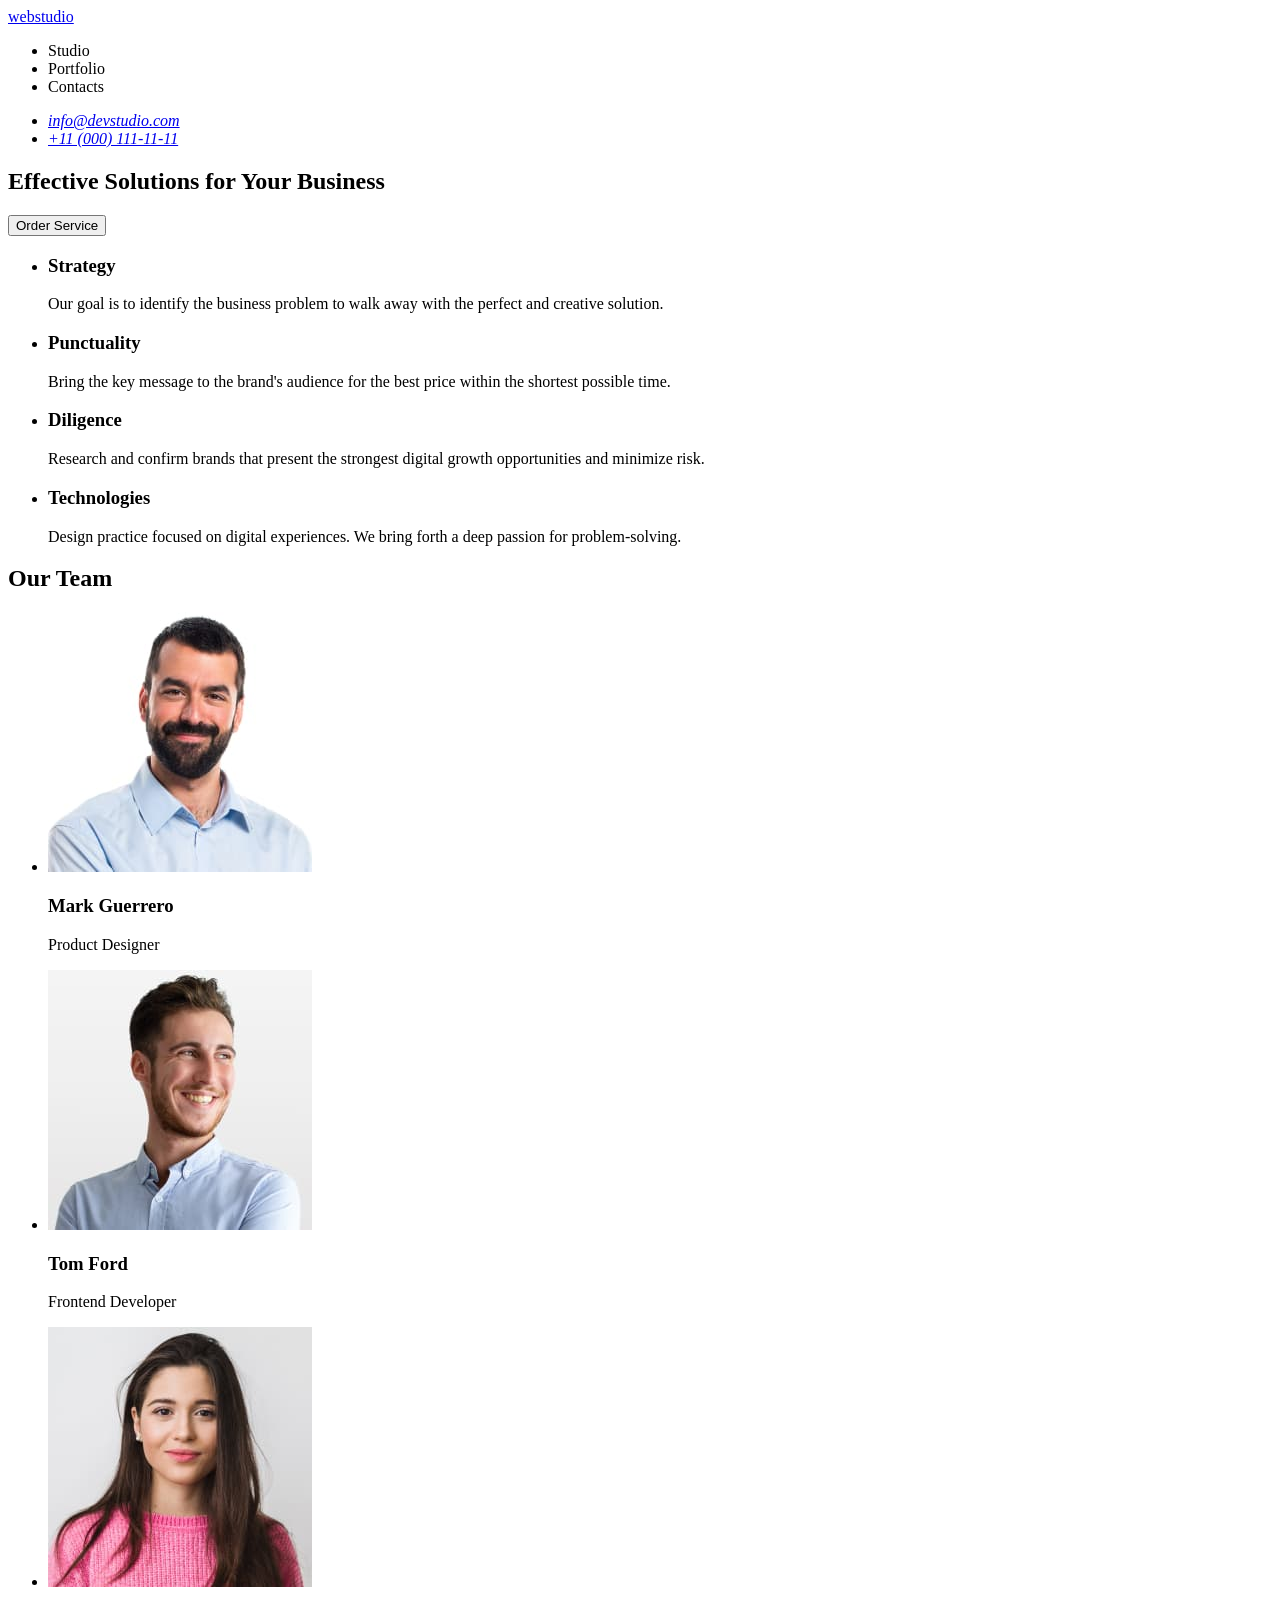
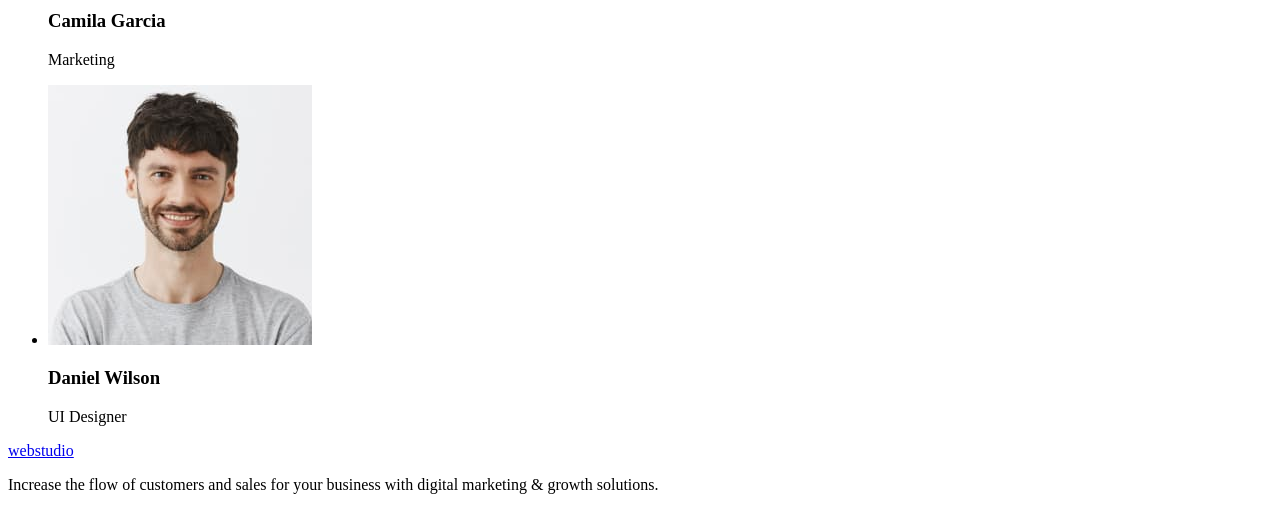
==== index.html @ 3b2b5842 "add href" ====
<!DOCTYPE html>
<html lang="en">
  <head>
    <meta charset="UTF-8" />
    <meta name="viewport" content="width=device-width, initial-scale=1.0" />
    <title>Document</title>
  </head>
  <body>
    <header>
      <nav>
        <a href="href=./index.html">webstudio</a>
        <ul>
          <li>Studio</li>
          <li>Portfolio</li>
          <li>Contacts</li>
        </ul>
      </nav>

      <address>
        <ul>
          <li><a href="mailto:info@devstudio.com">info@devstudio.com</a></li>
          <li>
            <a href="tel:+110001111111">+11 (000) 111-11-11</a>
          </li>
        </ul>
      </address>
    </header>

    <main>
      <section>
        <h1>Effective Solutions for Your Business</h1>
        <button type="button">Order Service</button>
      </section>

      <section>
        <h2 hidden>Our benefits</h2>
        <ul>
          <li>
            <h3>Strategy</h3>
            <p>
              Our goal is to identify the business problem to walk away with the
              perfect and creative solution.
            </p>
          </li>
          <li>
            <h3>Punctuality</h3>
            <p>
              Bring the key message to the brand's audience for the best price
              within the shortest possible time.
            </p>
          </li>
          <li>
            <h3>Diligence</h3>
            <p>
              Research and confirm brands that present the strongest digital
              growth opportunities and minimize risk.
            </p>
          </li>
          <li>
            <h3>Technologies</h3>
            <p>
              Design practice focused on digital experiences. We bring forth a
              deep passion for problem-solving.
            </p>
          </li>
        </ul>
      </section>

      <section>
        <h2>Our Team</h2>
        <ul>
          <li>
            <img
              src="./images/team/man-in-shirt.jpg"
              alt="designer"
              width="264" />
            <h3>Mark Guerrero</h3>
            <p>Product Designer</p>
          </li>
          <li>
            <img
              src="./images/team/smiling-man.jpg"
              alt="developer"
              width="264" />
            <h3>Tom Ford</h3>
            <p>Frontend Developer</p>
          </li>
          <li>
            <img src="./images/team/woman.jpg" alt="marketer" width="264" />
            <h3>Camila Garcia</h3>
            <p>Marketing</p>
          </li>
          <li>
            <img
              src="./images/team/man-in-t-shirt.jpg"
              alt="designer"
              width="264" />
            <h3>Daniel Wilson</h3>
            <p>UI Designer</p>
          </li>
        </ul>
      </section>
    </main>

    <footer>
      <a href="href=./index.html">webstudio</a>
      <p>
        Increase the flow of customers and sales for your business with digital
        marketing & growth solutions.
      </p>
    </footer>
  </body>
</html>
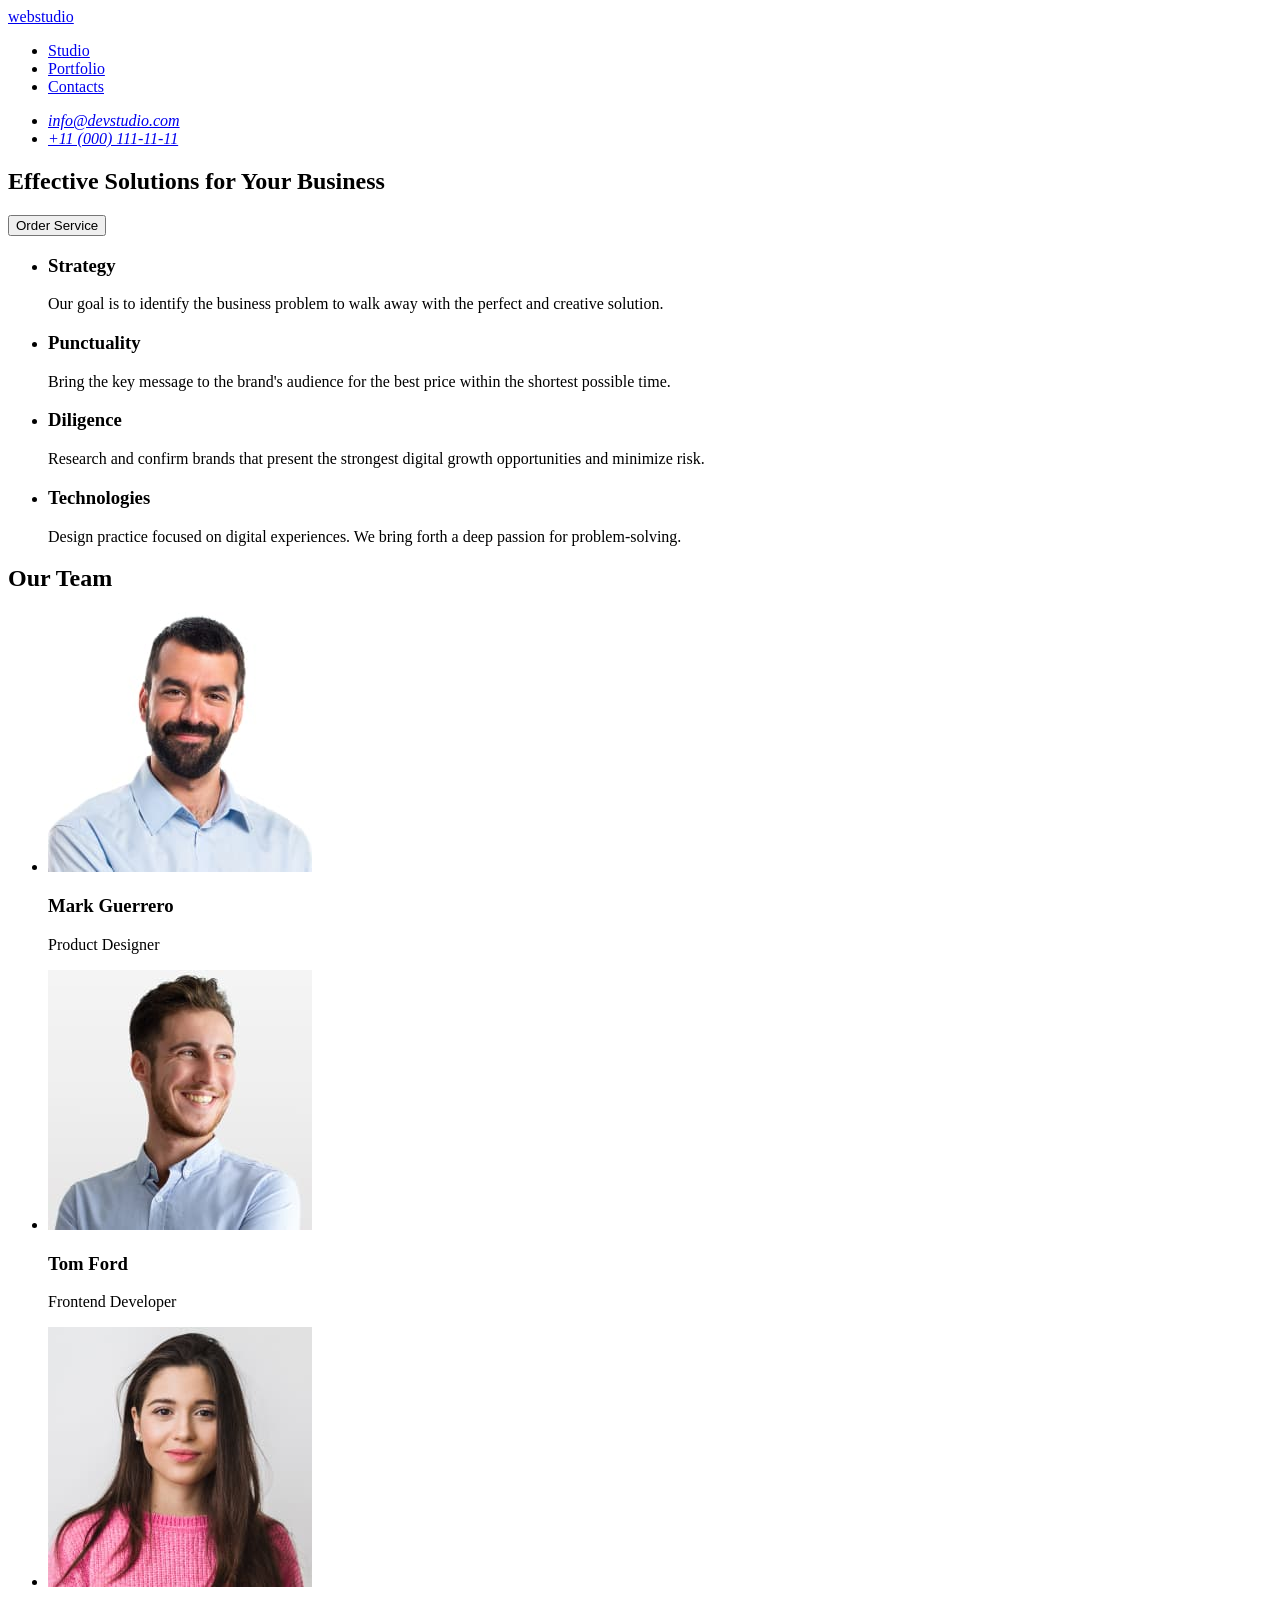
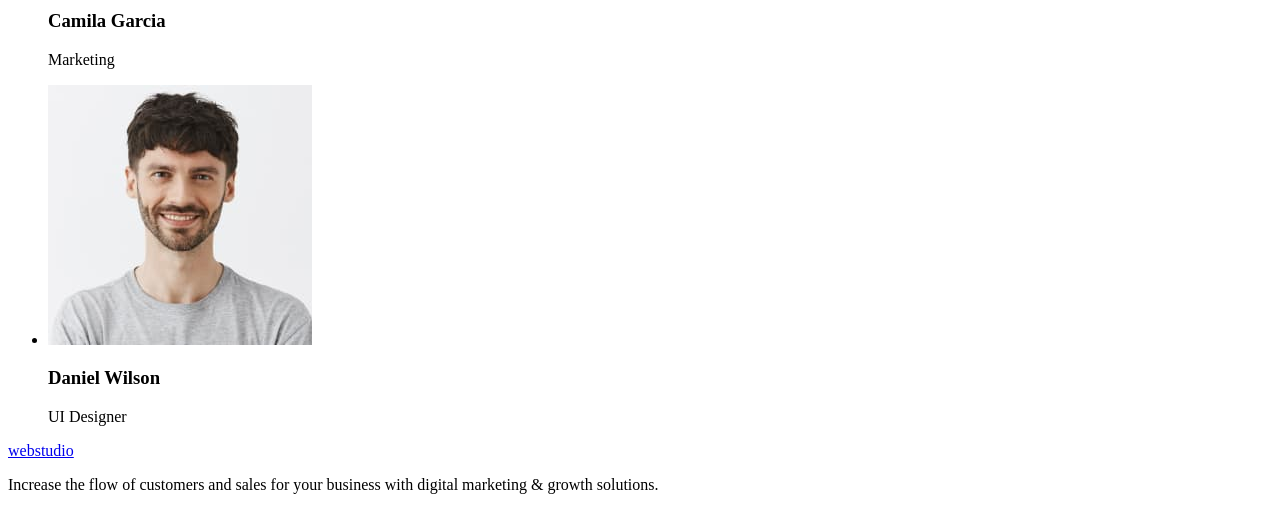
==== commit 5f0ba3e3: "add nav , address" ====
--- a/index.html
+++ b/index.html
@@ -10,9 +10,9 @@
       <nav>
         <a href="href=./index.html">webstudio</a>
         <ul>
-          <li>Studio</li>
-          <li>Portfolio</li>
-          <li>Contacts</li>
+          <li><a href="#">Studio</a></li>
+          <li><a href="#">Portfolio</a></li>
+          <li><a href="#">Contacts</a></li>
         </ul>
       </nav>
 
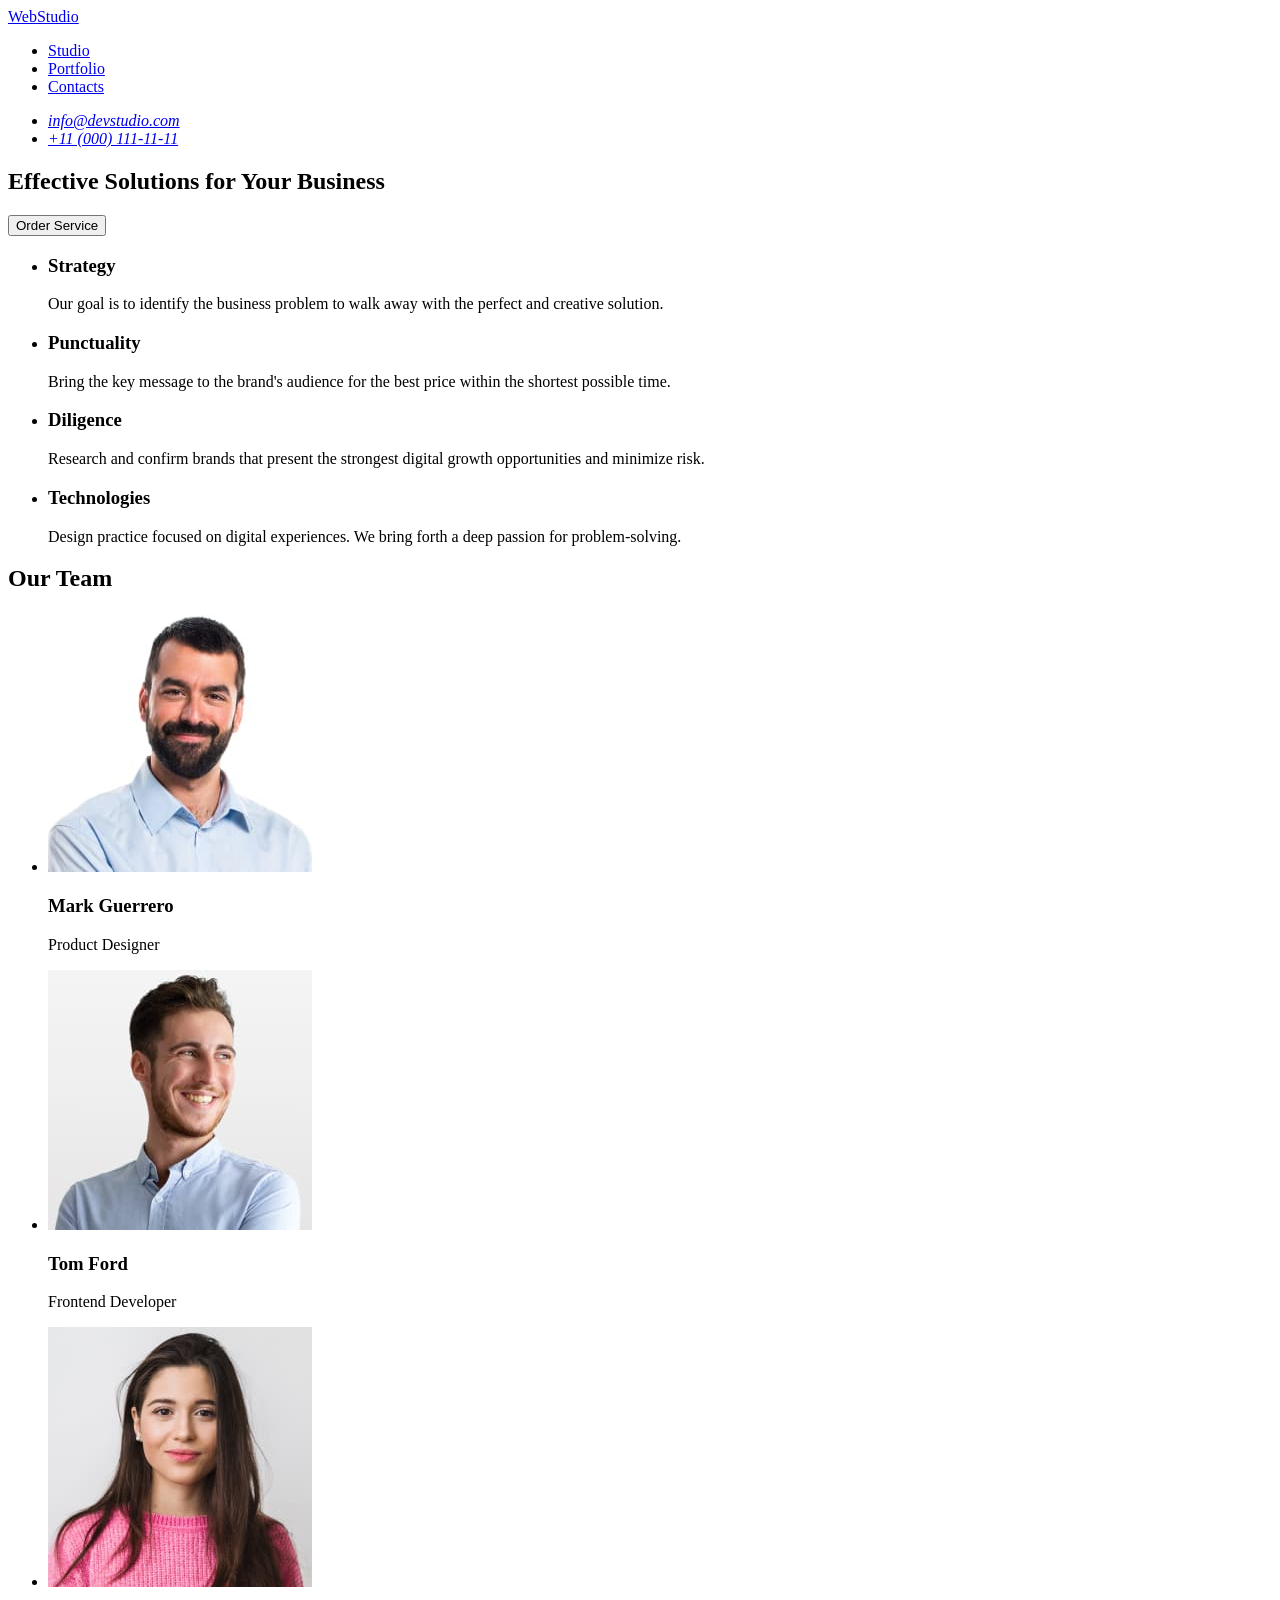
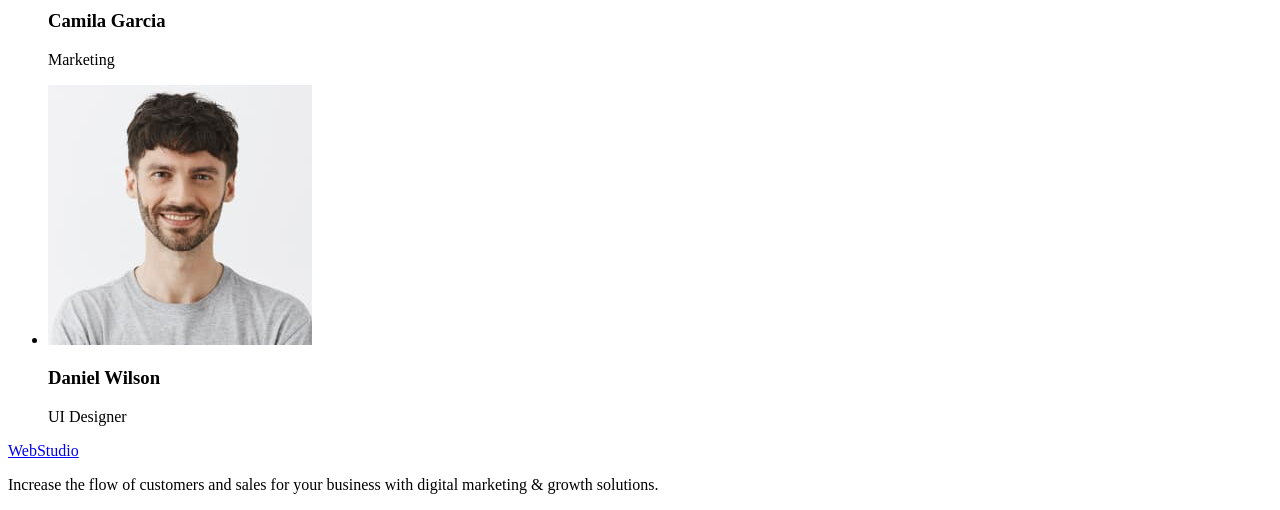
==== commit e5854964: "rework logo" ====
--- a/index.html
+++ b/index.html
@@ -8,7 +8,7 @@
   <body>
     <header>
       <nav>
-        <a href="href=./index.html">webstudio</a>
+        <a href="href=./index.html">WebStudio</a>
         <ul>
           <li><a href="#">Studio</a></li>
           <li><a href="#">Portfolio</a></li>
@@ -103,7 +103,7 @@
     </main>
 
     <footer>
-      <a href="href=./index.html">webstudio</a>
+      <a href="href=./index.html">WebStudio</a>
       <p>
         Increase the flow of customers and sales for your business with digital
         marketing & growth solutions.
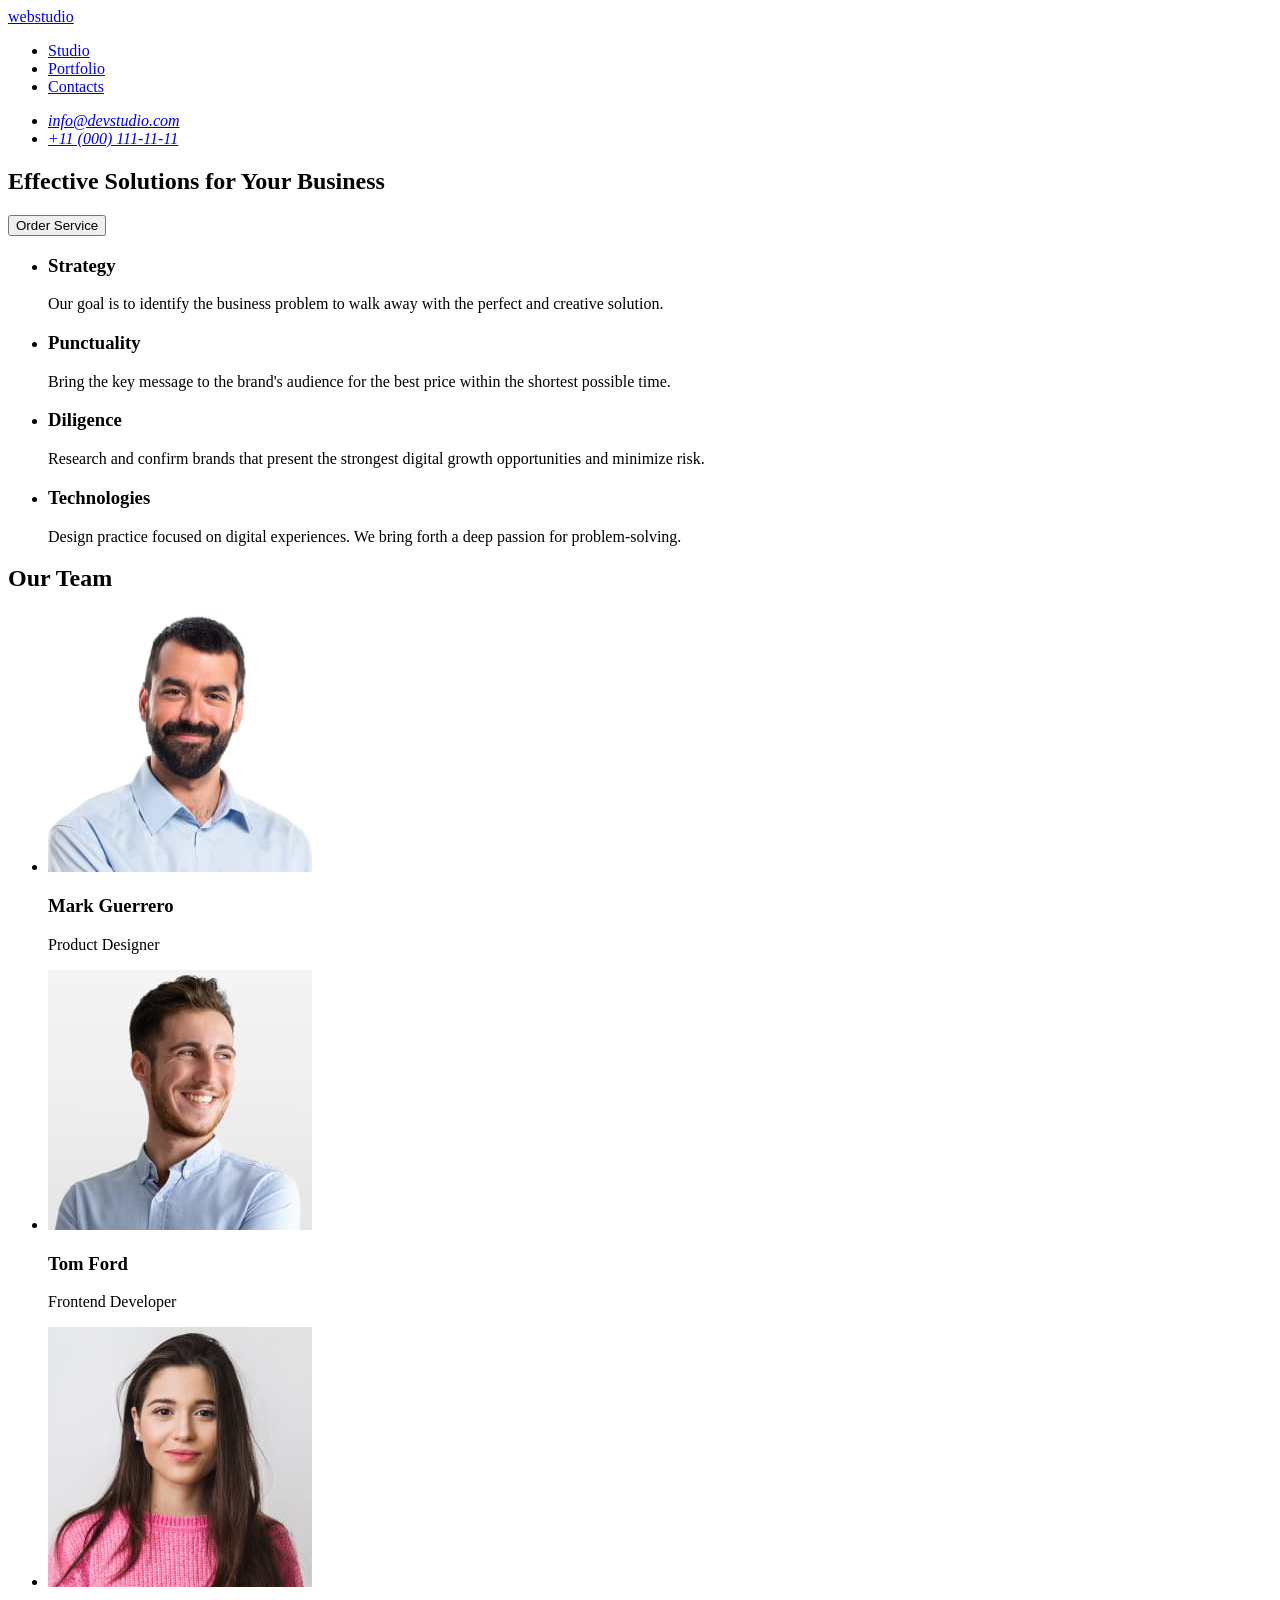
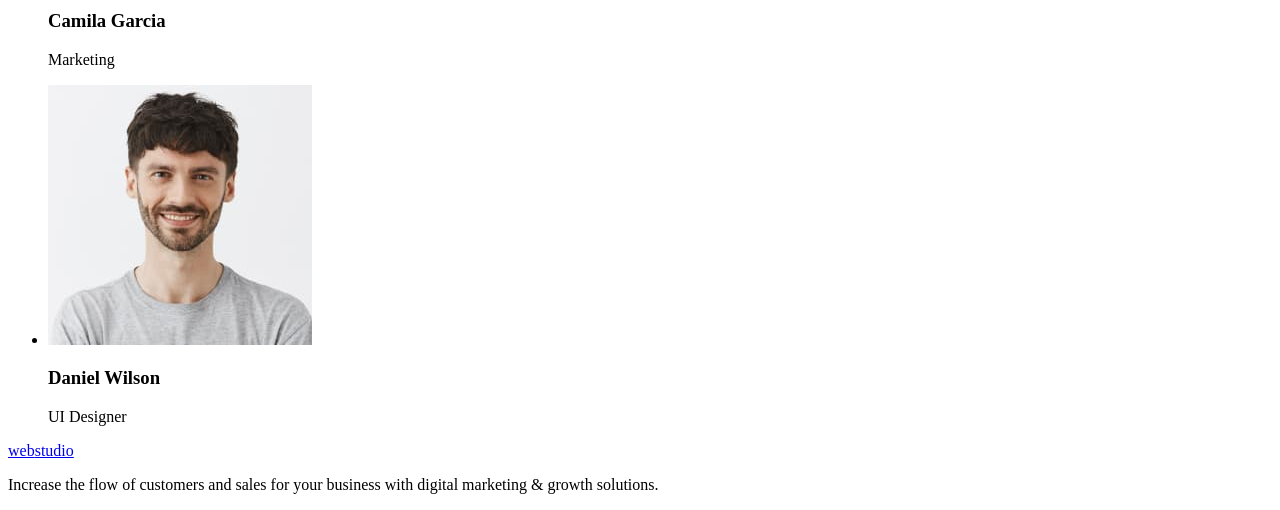
==== commit b633e53b: "rework logo" ====
--- a/index.html
+++ b/index.html
@@ -8,7 +8,9 @@
   <body>
     <header>
       <nav>
-        <a href="href=./index.html">WebStudio</a>
+        <a class="logo link" href="./index.html"
+          ><span class="logo-accent">web</span>studio</a
+        >
         <ul>
           <li><a href="#">Studio</a></li>
           <li><a href="#">Portfolio</a></li>
@@ -103,7 +105,9 @@
     </main>
 
     <footer>
-      <a href="href=./index.html">WebStudio</a>
+      <a class="logo link" href="./index.html"
+        ><span class="logo-accent">web</span>studio</a
+      >
       <p>
         Increase the flow of customers and sales for your business with digital
         marketing & growth solutions.
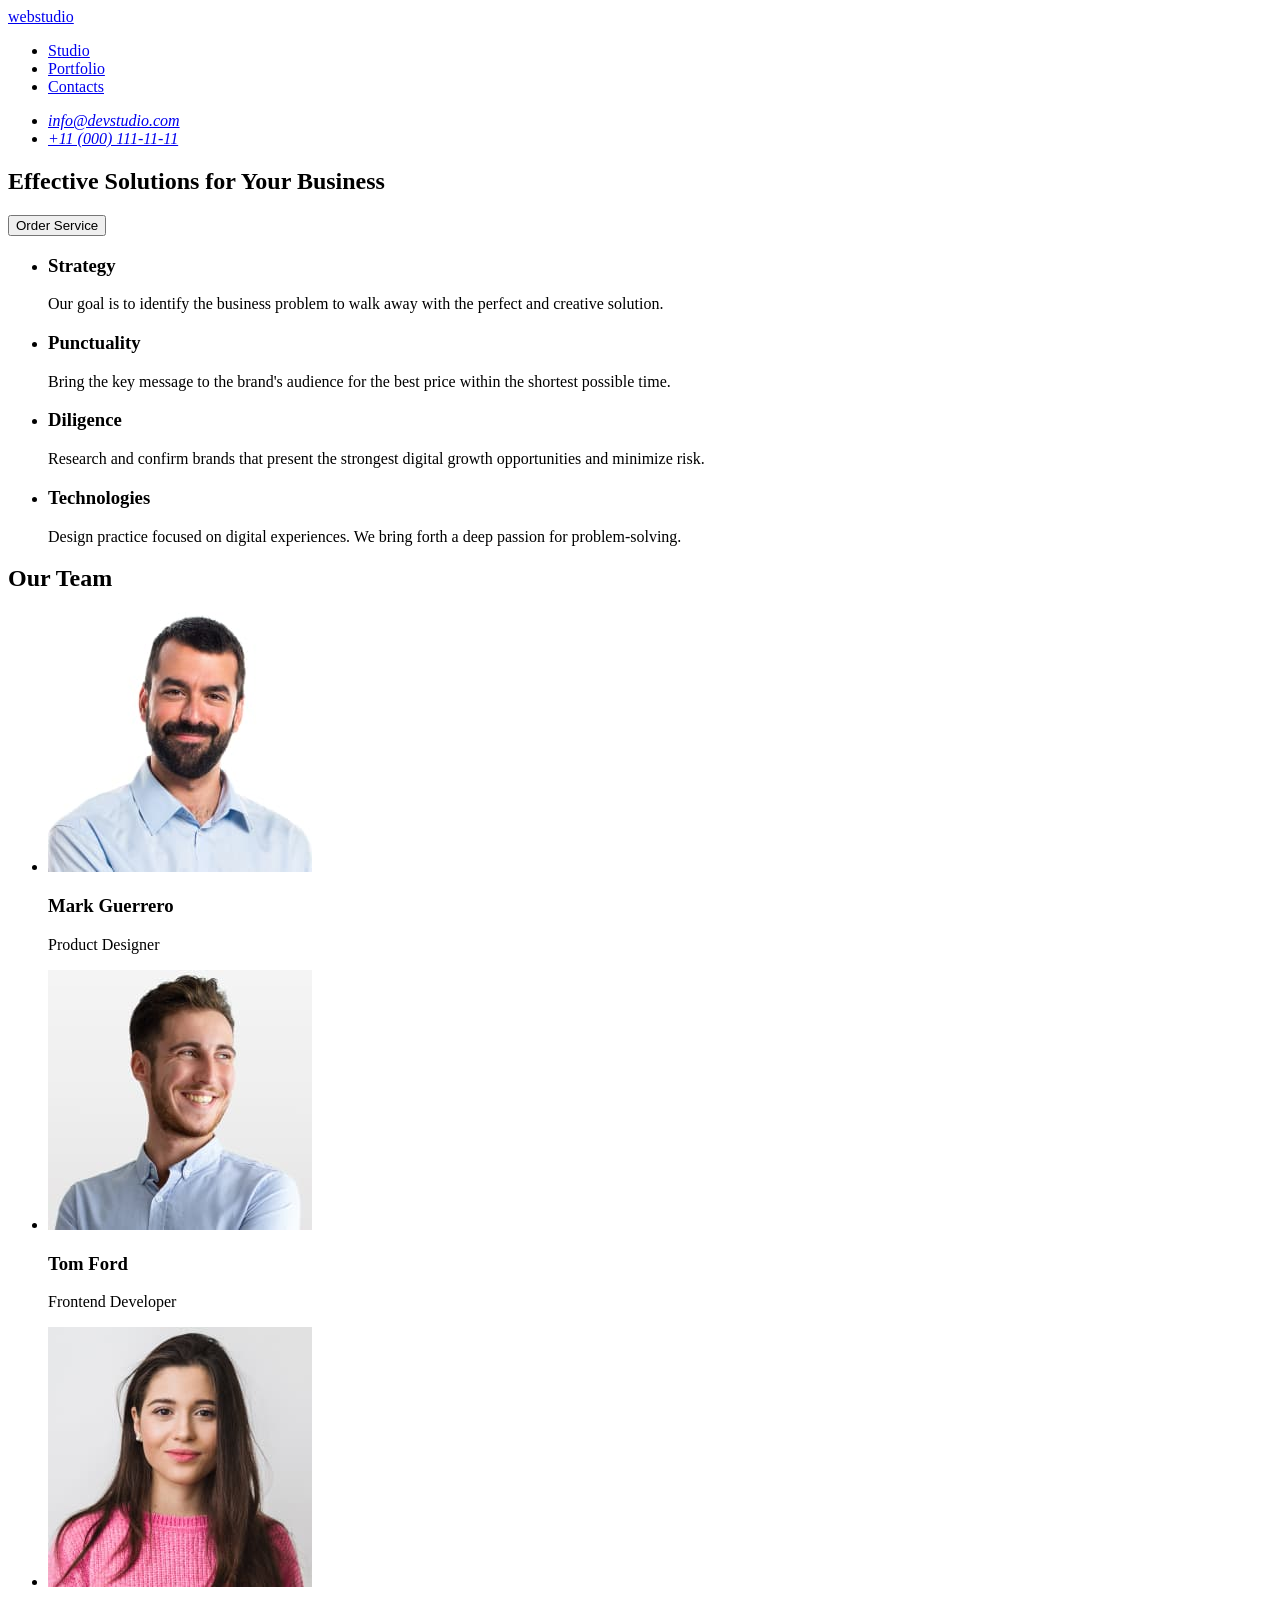
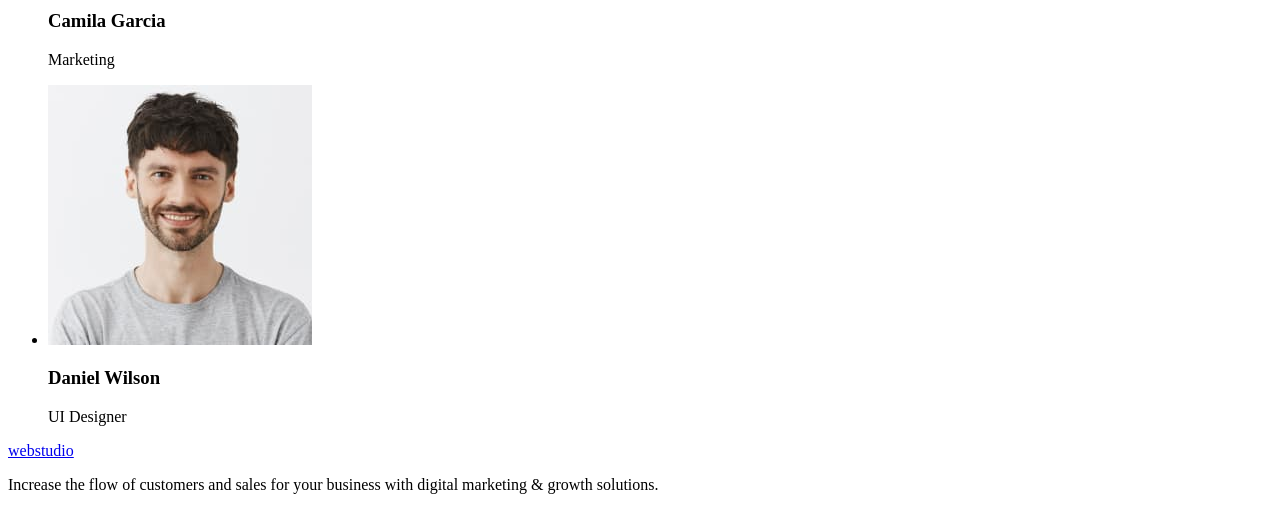
==== commit bb059537: "logo" ====
--- a/index.html
+++ b/index.html
@@ -8,9 +8,7 @@
   <body>
     <header>
       <nav>
-        <a class="logo link" href="./index.html"
-          ><span class="logo-accent">web</span>studio</a
-        >
+        <a href="./index.html">webstudio</a>
         <ul>
           <li><a href="#">Studio</a></li>
           <li><a href="#">Portfolio</a></li>
@@ -105,9 +103,7 @@
     </main>
 
     <footer>
-      <a class="logo link" href="./index.html"
-        ><span class="logo-accent">web</span>studio</a
-      >
+      <a href="./index.html">webstudio</a>
       <p>
         Increase the flow of customers and sales for your business with digital
         marketing & growth solutions.
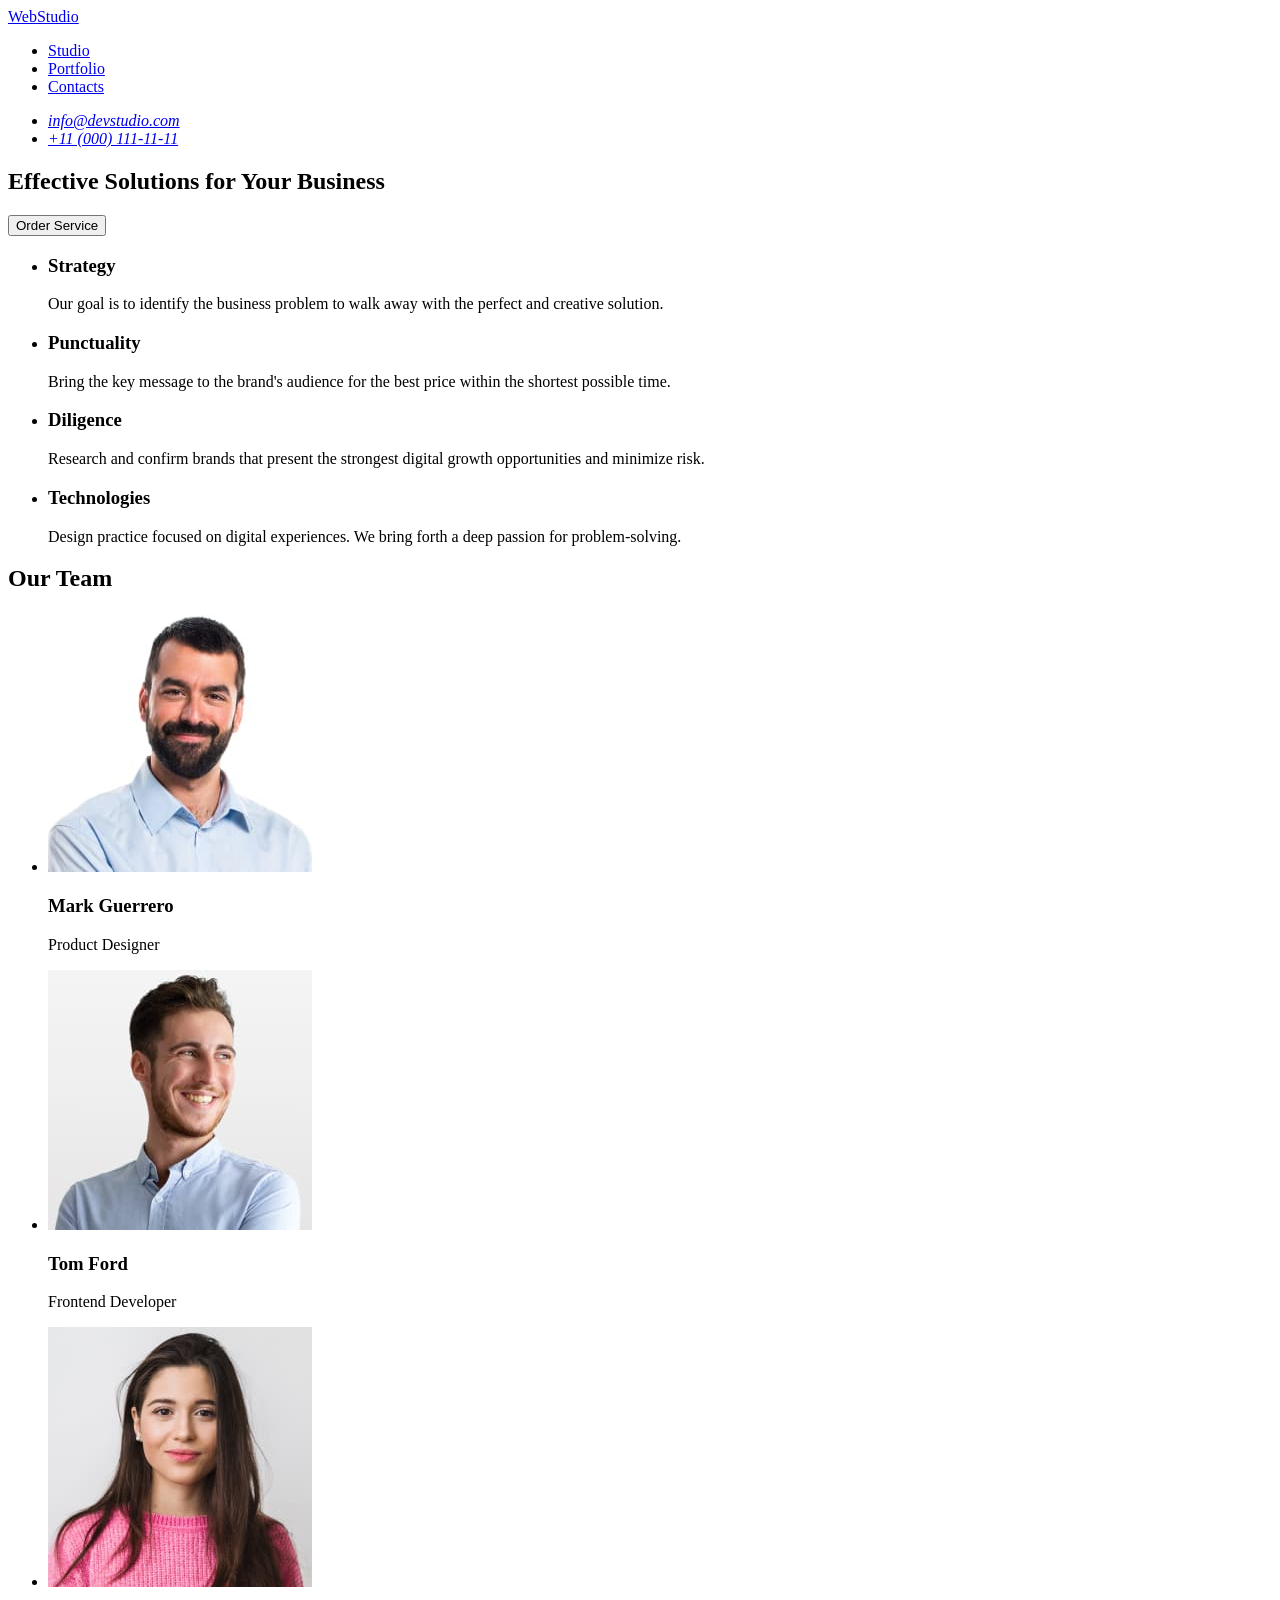
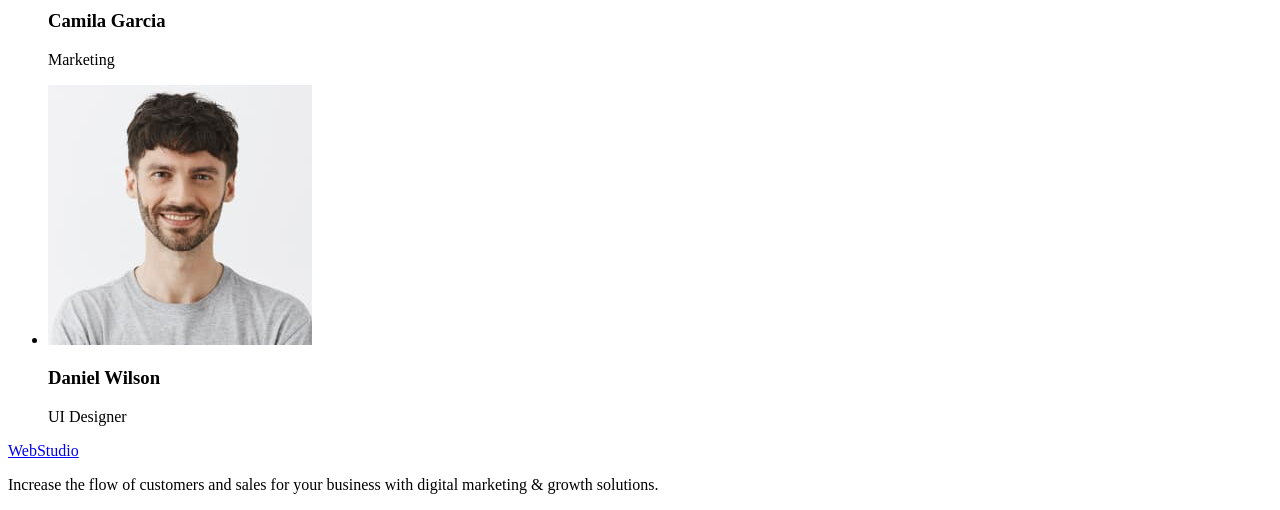
==== commit 1ba47a7c: "WebStudio" ====
--- a/index.html
+++ b/index.html
@@ -7,8 +7,8 @@
   </head>
   <body>
     <header>
+      <a href="./index.html">WebStudio</a>
       <nav>
-        <a href="./index.html">webstudio</a>
         <ul>
           <li><a href="#">Studio</a></li>
           <li><a href="#">Portfolio</a></li>
@@ -103,7 +103,7 @@
     </main>
 
     <footer>
-      <a href="./index.html">webstudio</a>
+      <a href="./index.html">WebStudio</a>
       <p>
         Increase the flow of customers and sales for your business with digital
         marketing & growth solutions.
